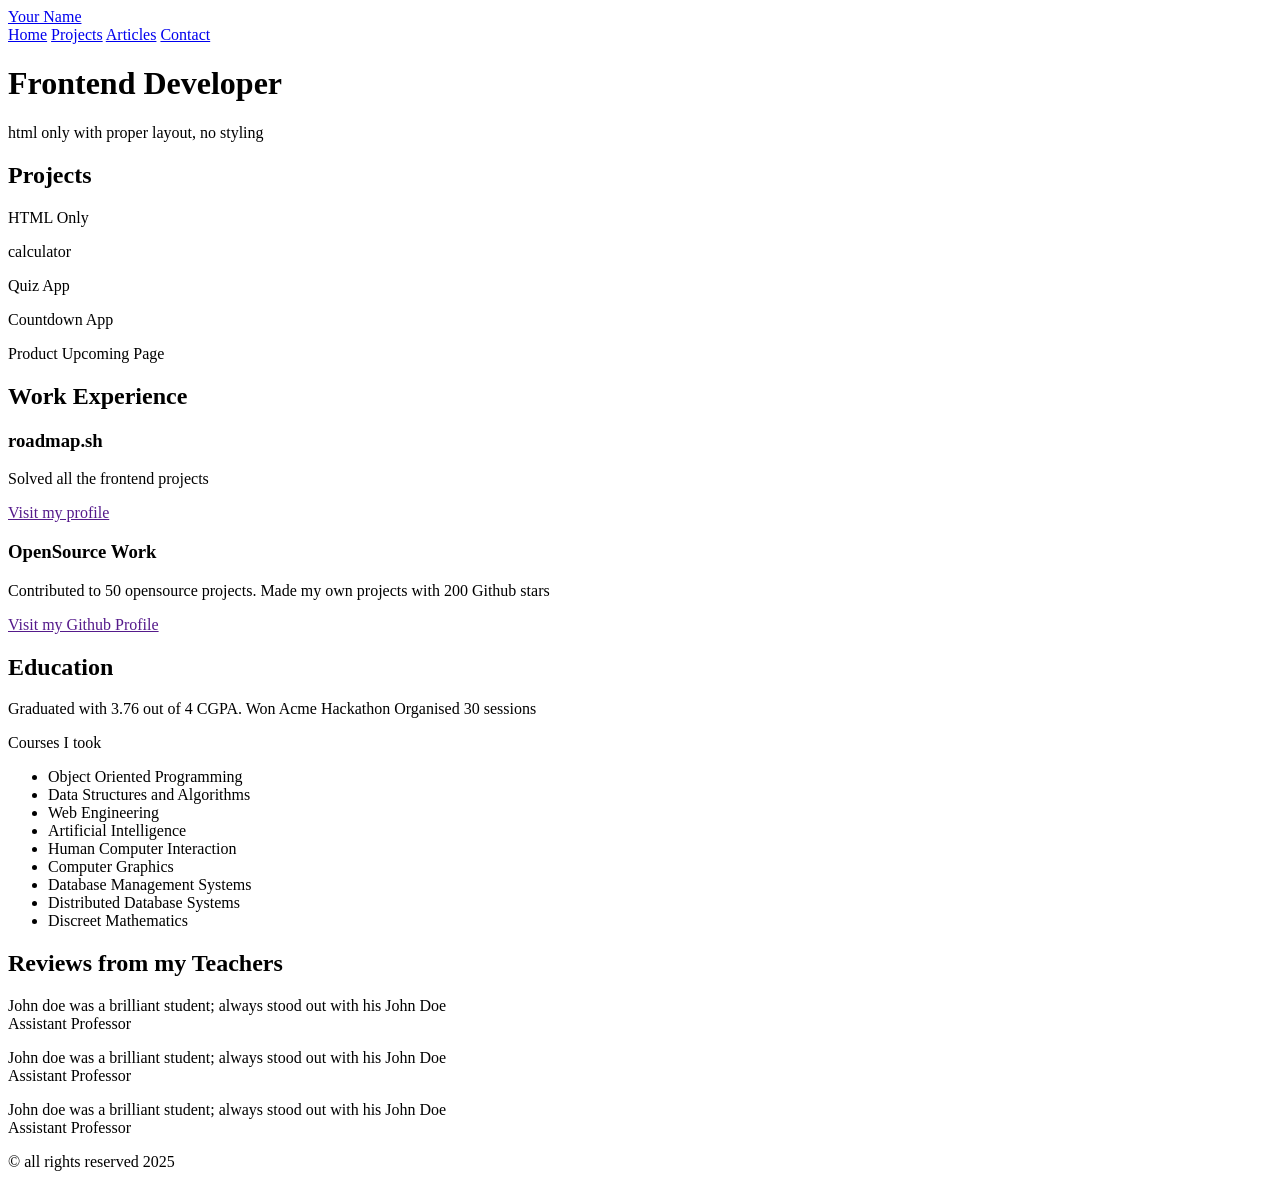
==== index.html @ 320dab18 "Add existing project files to Git" ====
<!DOCTYPE html>
<html lang="en">
<head>
    <meta charset="UTF-8">
    <meta name="viewport" content="width=, initial-scale=1.0">
    <meta name="author" content="Hafiz-Dev">
    <meta name="description" content="a single-page CV (Curriculum Vitae) using only HTML">
    <title>CV Template</title>
</head>
<body>
    <header>
    <a href="#">Your Name</a>
    <nav>
        <a href="index.html">Home</a>
        <a href="projects.html">Projects</a>
        <a href="articles.html">Articles</a>
        <a href="contact.html">Contact</a>
    </nav>
    </header>
    <main>
      <h1>Frontend Developer</h1>
    <p>html only with proper layout, no styling</p>
    <section>
        <div>
            <h2>Projects</h2>
            <p>HTML Only</p>
            <p>calculator</p>
            <p>Quiz App</p>
            <p>Countdown App</p>
            <p>Product Upcoming Page</p>
        </div>
        <div>
            <h2>Work Experience</h2>
            <div>
                <h3>roadmap.sh</h3>
                <p>Solved all the frontend projects</p>
                <a href="">Visit my profile</a>
            </div>
            <div>
                <h3>OpenSource Work</h3>
                <p>Contributed to 50 opensource projects. Made my own projects with 200 Github stars</p>
                <a href="">Visit my Github Profile</a>
            </div>
        </div>
        <div>
            <h2>Education</h2>
            <p>Graduated with 3.76 out of 4 CGPA. Won Acme Hackathon Organised 30 sessions</p>
            <p>Courses I took</p>
            <ul>
                <li>Object Oriented Programming</li>
                <li>Data Structures and Algorithms</li> 
                <li>Web Engineering</li>
                <li>Artificial Intelligence</li>    
                <li>Human Computer Interaction</li>    
                <li>Computer Graphics</li>    
                <li>Database Management Systems</li>    
                <li>Distributed Database Systems</li>    
                <li>Discreet Mathematics</li>    
            </ul>
        </div>
    </section>
    <section>
        <h2>Reviews from my Teachers</h2>
        <p>John doe was a brilliant student; always stood out with his <span>John Doe <br> Assistant Professor</span> </p>
        <p>John doe was a brilliant student; always stood out with his <span>John Doe <br> Assistant Professor</span> </p>
        <p>John doe was a brilliant student; always stood out with his <span>John Doe <br> Assistant Professor</span> </p>
    </section>
    <footer>
        &copy; all rights reserved 2025
    </footer>
</main>
</body>
</html>
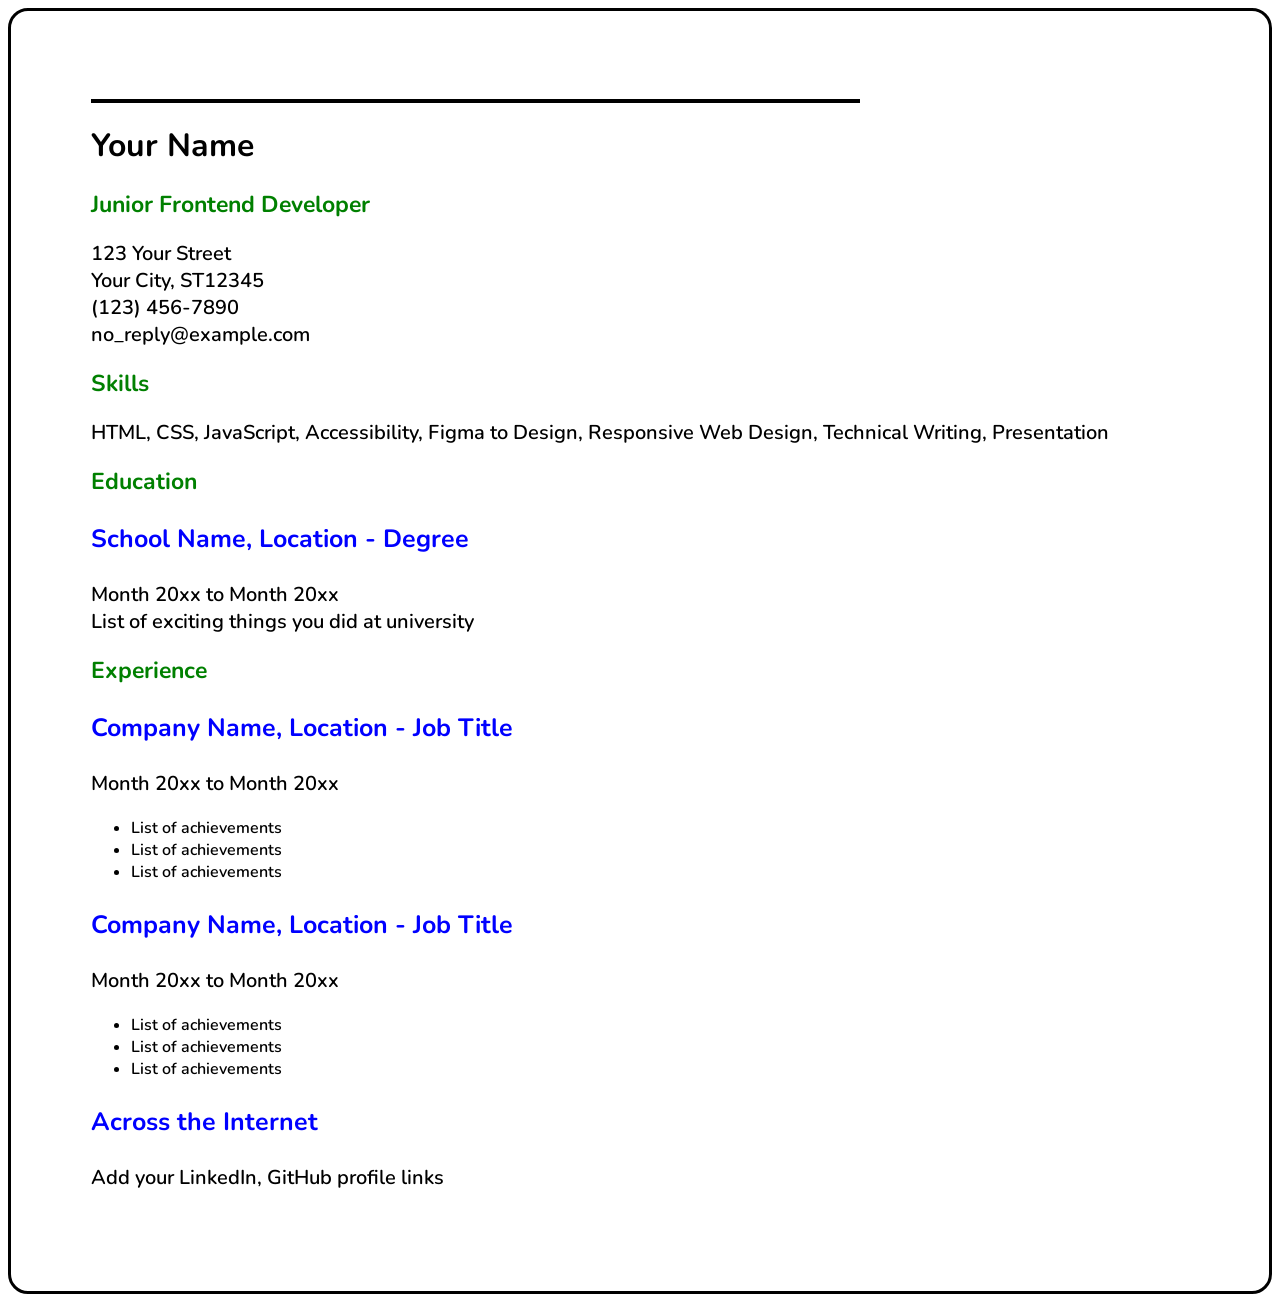
==== commit c5a51dbf: "Add files via upload" ====
--- a/index.html
+++ b/index.html
@@ -1,73 +1,86 @@
-<!DOCTYPE html>
-<html lang="en">
-<head>
-    <meta charset="UTF-8">
-    <meta name="viewport" content="width=, initial-scale=1.0">
-    <meta name="author" content="Hafiz-Dev">
-    <meta name="description" content="a single-page CV (Curriculum Vitae) using only HTML">
-    <title>CV Template</title>
-</head>
-<body>
-    <header>
-    <a href="#">Your Name</a>
-    <nav>
-        <a href="index.html">Home</a>
-        <a href="projects.html">Projects</a>
-        <a href="articles.html">Articles</a>
-        <a href="contact.html">Contact</a>
-    </nav>
-    </header>
-    <main>
-      <h1>Frontend Developer</h1>
-    <p>html only with proper layout, no styling</p>
-    <section>
-        <div>
-            <h2>Projects</h2>
-            <p>HTML Only</p>
-            <p>calculator</p>
-            <p>Quiz App</p>
-            <p>Countdown App</p>
-            <p>Product Upcoming Page</p>
-        </div>
-        <div>
-            <h2>Work Experience</h2>
-            <div>
-                <h3>roadmap.sh</h3>
-                <p>Solved all the frontend projects</p>
-                <a href="">Visit my profile</a>
-            </div>
-            <div>
-                <h3>OpenSource Work</h3>
-                <p>Contributed to 50 opensource projects. Made my own projects with 200 Github stars</p>
-                <a href="">Visit my Github Profile</a>
-            </div>
-        </div>
-        <div>
-            <h2>Education</h2>
-            <p>Graduated with 3.76 out of 4 CGPA. Won Acme Hackathon Organised 30 sessions</p>
-            <p>Courses I took</p>
-            <ul>
-                <li>Object Oriented Programming</li>
-                <li>Data Structures and Algorithms</li> 
-                <li>Web Engineering</li>
-                <li>Artificial Intelligence</li>    
-                <li>Human Computer Interaction</li>    
-                <li>Computer Graphics</li>    
-                <li>Database Management Systems</li>    
-                <li>Distributed Database Systems</li>    
-                <li>Discreet Mathematics</li>    
-            </ul>
-        </div>
-    </section>
-    <section>
-        <h2>Reviews from my Teachers</h2>
-        <p>John doe was a brilliant student; always stood out with his <span>John Doe <br> Assistant Professor</span> </p>
-        <p>John doe was a brilliant student; always stood out with his <span>John Doe <br> Assistant Professor</span> </p>
-        <p>John doe was a brilliant student; always stood out with his <span>John Doe <br> Assistant Professor</span> </p>
-    </section>
-    <footer>
-        &copy; all rights reserved 2025
-    </footer>
-</main>
-</body>
+<!DOCTYPE html>
+<html lang="en">
+<head>
+    <meta charset="UTF-8">
+    <meta name="viewport" content="width=device-width, initial-scale=1.0">
+    <meta name="author" content="Hafiz-Dev">
+    <meta name="description" content="a single-page CV (Curriculum Vitae) using only HTML">
+    <link rel="preconnect" href="https://fonts.googleapis.com">
+    <link rel="preconnect" href="https://fonts.gstatic.com" crossorigin>
+    <link href="https://fonts.googleapis.com/css2?family=Nunito:ital,wght@0,200..1000;1,200..1000&display=swap"
+        rel="stylesheet">
+    <title>Resume</title>
+    <style>
+        body{
+            font-family: "Nunito", sans-serif;
+            font-optical-sizing: auto;
+            font-weight: 600;
+            font-style: normal;
+        }
+        main{
+            padding:80px;
+            border: solid black 3px;
+            border-radius: 20px;
+        }
+        hr{
+            margin-right: 30%;
+            border:solid 2px black;
+        }
+        h2{
+            font-size: 23px;
+            color:green;
+        }
+        h3{
+            font-size: 25px;
+            color: blue;
+        }
+        p{
+            font-size: 20px;
+        }
+    </style>
+</head>
+<body>
+    <main>
+        <hr>
+        <h1>Your Name</h1>
+        <h2>Junior Frontend Developer</h2>
+        <p>123 Your Street<br>
+            Your City, ST12345 <br>
+            (123) 456-7890 <br>
+            no_reply@example.com
+        </p>
+        <section>
+            <h2>Skills</h2>
+            <p>HTML, CSS, JavaScript, Accessibility, Figma to Design, Responsive Web Design,
+            Technical Writing, Presentation
+            </p>
+        </section>
+        <section>
+            <h2>Education</h2>
+            <h3>School Name, Location - Degree</h3>
+            <p>Month 20xx to Month 20xx <br>
+            List of exciting things you did at university
+            </p>
+        </section>
+        <section>
+            <h2>Experience</h2>
+            <h3>Company Name, Location - Job Title</h3>
+            <p>Month 20xx to Month 20xx</p>
+            <ul>
+                <li>List of achievements</li>
+                <li>List of achievements</li>
+                <li>List of achievements</li>
+            </ul>
+            <h3>Company Name, Location - Job Title</h3>
+            <p>Month 20xx to Month 20xx</p>
+            <ul>
+                <li>List of achievements</li>
+                <li>List of achievements</li>
+                <li>List of achievements</li>
+            </ul>
+        </section>
+        <h3>Across the Internet</h3>
+        <p>Add your LinkedIn, GitHub profile links</p>
+    </main>
+</body>
 </html>
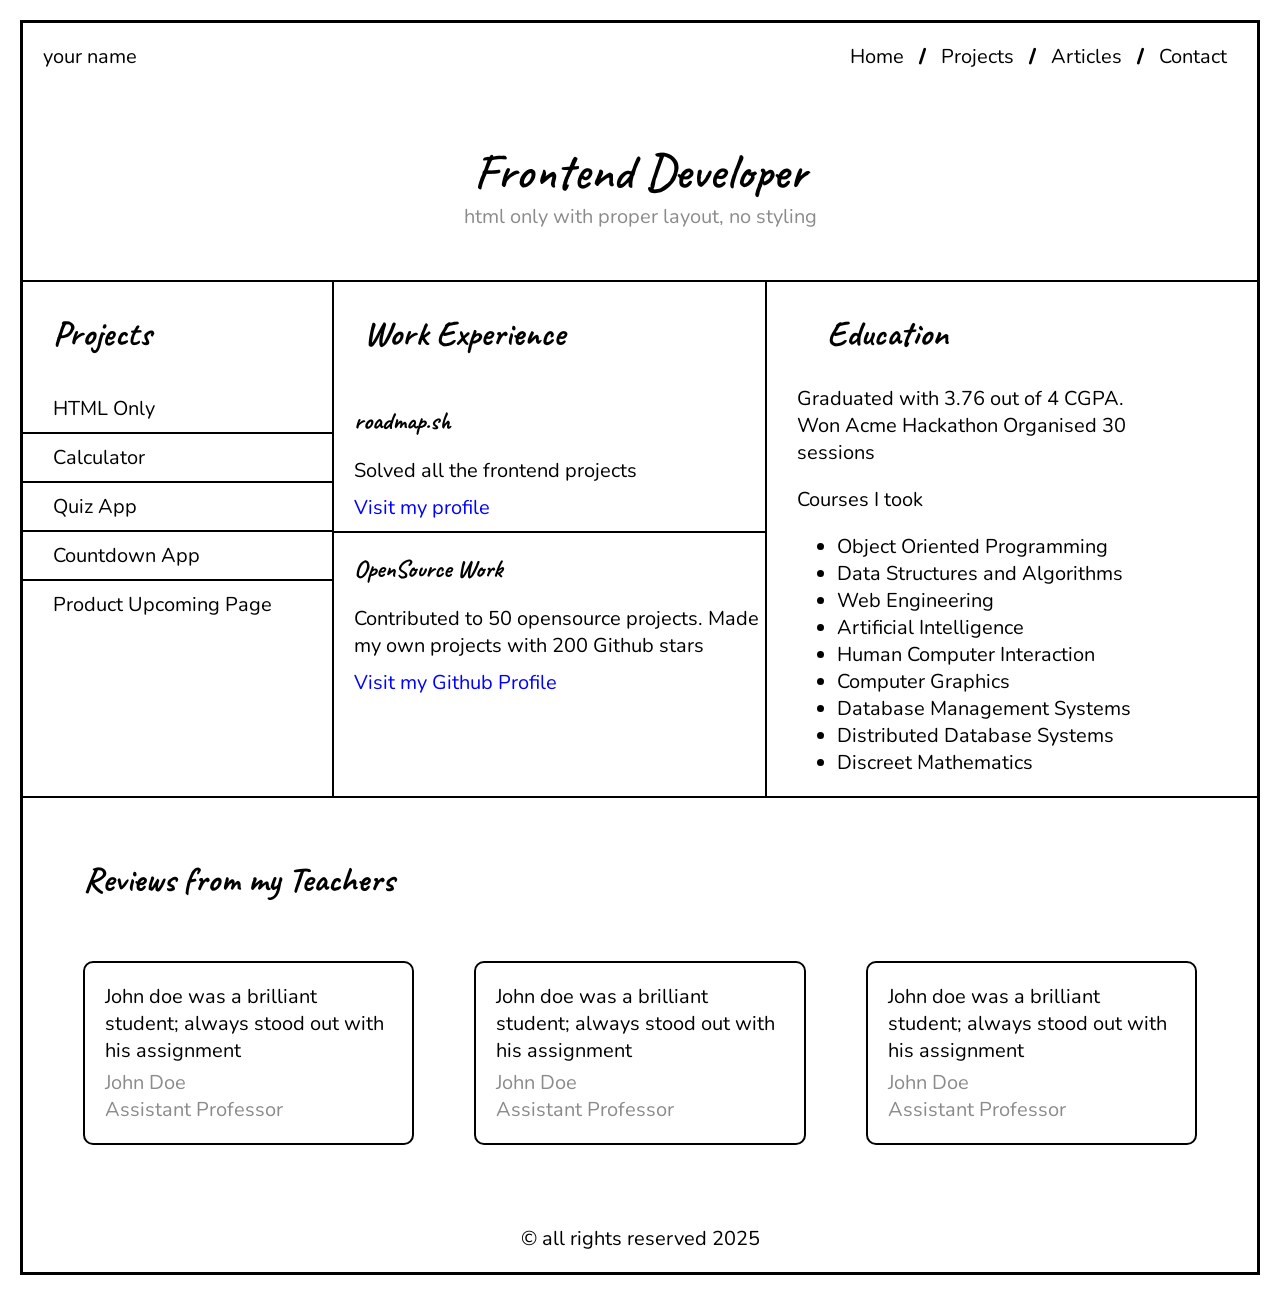
==== commit 5b52afbb: "Add files via upload" ====
--- a/index.html
+++ b/index.html
@@ -2,85 +2,86 @@
 <html lang="en">
 <head>
     <meta charset="UTF-8">
-    <meta name="viewport" content="width=device-width, initial-scale=1.0">
+    <meta name="viewport" content="width=, initial-scale=1.0">
     <meta name="author" content="Hafiz-Dev">
     <meta name="description" content="a single-page CV (Curriculum Vitae) using only HTML">
-    <link rel="preconnect" href="https://fonts.googleapis.com">
-    <link rel="preconnect" href="https://fonts.gstatic.com" crossorigin>
-    <link href="https://fonts.googleapis.com/css2?family=Nunito:ital,wght@0,200..1000;1,200..1000&display=swap"
-        rel="stylesheet">
-    <title>Resume</title>
-    <style>
-        body{
-            font-family: "Nunito", sans-serif;
-            font-optical-sizing: auto;
-            font-weight: 600;
-            font-style: normal;
-        }
-        main{
-            padding:80px;
-            border: solid black 3px;
-            border-radius: 20px;
-        }
-        hr{
-            margin-right: 30%;
-            border:solid 2px black;
-        }
-        h2{
-            font-size: 23px;
-            color:green;
-        }
-        h3{
-            font-size: 25px;
-            color: blue;
-        }
-        p{
-            font-size: 20px;
-        }
-    </style>
+    <link rel="stylesheet" href="style.css">
+    <!--<link rel="preconnect" href="https://fonts.googleapis.com">
+    <link rel="preconnect" href="https://fonts.gstatic.com" crossorigin> -->
+    <link href="https://fonts.googleapis.com/css2?family=Nunito:ital,wght@0,200..1000;1,200..1000&display=swap" 
+    rel="stylesheet">
+    <link href="https://fonts.googleapis.com/css2?family=Caveat:wght@400..700&family=Nunito:ital,wght@0,200..1000;1,200..1000&display=swap"
+    rel="stylesheet">
+    <title>CV Template</title>
 </head>
 <body>
+    <header>
+        <a href="#">your name</a>
+        <nav>
+        <a href="index.html">Home <span>&sol;</span></a>
+        <a href="projects.html">Projects <span>&sol;</span></a>
+        <a href="articles.html">Articles <span>&sol;</span></a>
+        <a href="contact.html">Contact</a>
+        </nav>
+    </header>
     <main>
-        <hr>
-        <h1>Your Name</h1>
-        <h2>Junior Frontend Developer</h2>
-        <p>123 Your Street<br>
-            Your City, ST12345 <br>
-            (123) 456-7890 <br>
-            no_reply@example.com
-        </p>
-        <section>
-            <h2>Skills</h2>
-            <p>HTML, CSS, JavaScript, Accessibility, Figma to Design, Responsive Web Design,
-            Technical Writing, Presentation
-            </p>
-        </section>
-        <section>
+    <section class="first-section">
+      <h1 class="head-1">Frontend Developer</h1>
+      <p class="first">html only with proper layout, no styling</p>
+    </section>
+    <section class="second-section">
+       <div class="projects">
+            <h2>Projects</h2>
+            <ul>
+                <li>HTML Only</li>
+                <li>Calculator</li>
+                <li>Quiz App</li>
+                <li>Countdown App</li>
+                <li>Product Upcoming Page</li>
+            </ul>
+        </div>
+        <div class="work-exp">
+            <h2>Work Experience</h2>
+            <div class="exp-one">
+                <h3>roadmap.sh</h3>
+                <p>Solved all the frontend projects</p>
+                <a href="">Visit my profile</a>
+            </div>
+            <div class="exp-two">
+                <h3>OpenSource Work</h3>
+                <p>Contributed to 50 opensource projects. Made my own projects with 200 Github stars</p>
+                <a href="">Visit my Github Profile</a>
+            </div>
+        </div>
+        <div class="education">
             <h2>Education</h2>
-            <h3>School Name, Location - Degree</h3>
-            <p>Month 20xx to Month 20xx <br>
-            List of exciting things you did at university
-            </p>
-        </section>
-        <section>
-            <h2>Experience</h2>
-            <h3>Company Name, Location - Job Title</h3>
-            <p>Month 20xx to Month 20xx</p>
+            <p>Graduated with 3.76 out of 4 CGPA. Won Acme Hackathon Organised 30 sessions</p>
+            <p>Courses I took</p>
             <ul>
-                <li>List of achievements</li>
-                <li>List of achievements</li>
-                <li>List of achievements</li>
+                <li>Object Oriented Programming</li>
+                <li>Data Structures and Algorithms</li> 
+                <li>Web Engineering</li>
+                <li>Artificial Intelligence</li>    
+                <li>Human Computer Interaction</li>    
+                <li>Computer Graphics</li>    
+                <li>Database Management Systems</li>    
+                <li>Distributed Database Systems</li>    
+                <li>Discreet Mathematics</li>    
             </ul>
-            <h3>Company Name, Location - Job Title</h3>
-            <p>Month 20xx to Month 20xx</p>
-            <ul>
-                <li>List of achievements</li>
-                <li>List of achievements</li>
-                <li>List of achievements</li>
-            </ul>
-        </section>
-        <h3>Across the Internet</h3>
-        <p>Add your LinkedIn, GitHub profile links</p>
-    </main>
+        </div>
+   
+    </section>
+    <section class="section-third">
+        <h2>Reviews from my Teachers</h2>
+        <div class="review">
+        <p>John doe was a brilliant student; always stood out with his assignment<span>John Doe <br> Assistant Professor</span> </p>
+        <p>John doe was a brilliant student; always stood out with his assignment<span>John Doe <br> Assistant Professor</span> </p>
+        <p>John doe was a brilliant student; always stood out with his assignment<span>John Doe <br> Assistant Professor</span> </p>
+        </div>
+    </section>
+    <footer>
+        &copy; all rights reserved 2025
+    </footer>
+</main>
 </body>
 </html>
--- a/style.css
+++ b/style.css
@@ -0,0 +1,195 @@
+html{
+    margin: 0;
+    padding: 0;
+}
+body {
+    font-family: "Nunito", sans-serif;
+    font-optical-sizing: auto;
+    font-weight: 400;
+    font-style: normal;
+    font-size: 20px;
+}
+body{
+    margin: 20px;
+    border: 3px solid black;
+}
+header{
+    padding: 20px;
+    display: flex;
+    justify-content: space-between;
+}
+a{
+    text-decoration: none;
+    color: #000;
+}
+
+
+nav a{
+    margin-right: 10px;
+}
+span{
+    margin-left: 10px;
+    font-weight:900;
+}
+.first-section{
+    display:flex ;
+    flex-direction: column;
+    justify-content: center;
+    align-items: center;
+    padding: 30px;
+    margin: 20px;
+}
+.first-section h1{
+    margin: 0;
+    font-family:"Caveat",cursive;
+    font-weight: 600;
+    font-size: 50px;
+    font-style: normal;
+}
+.first-section p{
+    margin: 0;
+    color: #8b8b8b;
+}
+.second-section{
+    display: flex;
+    border-top:2px solid black ;
+    border-bottom: 2px solid black;
+}
+.projects{
+    width: 25%;
+    border-right: 2px solid #000;
+}
+h2{
+    padding-left: 30px;
+    font-family: "Caveat", cursive;
+    font-size: 35px;
+}
+.projects ul{
+    padding: 0;
+    list-style: none;
+    margin: 0;
+}
+.projects li{
+    padding:10px 30px;
+    border-bottom: 2px solid black;
+}
+.projects li:last-child{
+    border: none;
+}
+.projects li:hover{
+    background-color: #c4bfbf;
+}
+.work-exp{
+    width: 35%;
+    border-right:2px solid #000 ;
+    
+}
+.work-exp div{
+    padding:10px 0 10px 20px;
+}
+.work-exp div:nth-of-type(1){
+    border-bottom: 2px solid black;
+}
+.work-exp div:hover{
+    background-color: #c4bfbf;
+}
+.work-exp h3{
+    margin: 10px 0 ;
+    font-family: "Caveat",cursive;
+    font-size: 25px;
+}
+.work-exp p{
+    margin: 0;
+    padding: 10px 0;
+}
+.work-exp a{
+    color: blue;
+}
+.education{
+    width:30%;
+    padding-left: 30px;
+}
+
+
+
+.section-third{
+    padding: 30px;
+}
+.review{
+    display: flex;
+}
+
+.section-third h2{
+    font-family:"Caveat",cursive;
+    font-style: normal;
+    
+}
+.section-third p{
+   border: 2px solid black;
+   margin: 30px;
+   padding: 20px;
+   width: 300px;
+   display: flex;
+   flex-direction: column;
+   border-radius: 10px;
+   color: black;
+}
+.section-third span{
+    color: #8b8b8b;
+    font-style: normal;
+    font-weight: 400;
+    margin: 0;
+    margin-top: 5px;
+}
+.form{
+    display: flex;
+    justify-content: center;
+    align-items: center;
+    height: 100vh;
+}
+form {
+    display: flex;
+    flex-direction:column ;
+    width: 300px;
+}
+input{
+    display: block;
+}
+footer{
+    text-align: center;
+    padding: 20px;
+
+}
+
+
+@media (max-width:500px ){
+    header{
+        display: flex;
+        flex-direction: column;
+        text-align: center;
+    }
+    .first-section{
+        padding: 0;
+    }
+    .second-section{
+        display: flex;
+        flex-direction: column;
+    }
+    .projects, .work-exp, .education{
+        width: 100%;
+    }
+    .work-exp div{
+        border-bottom: 2px solid black;
+        border-top: 2px solid black;
+    }
+    .work-exp div:last-child{
+        border-top:none ;
+    }
+    .education p{
+        width: 80%;
+    }
+    .review{
+        display: flex;
+        flex-direction: column;
+    }
+}
